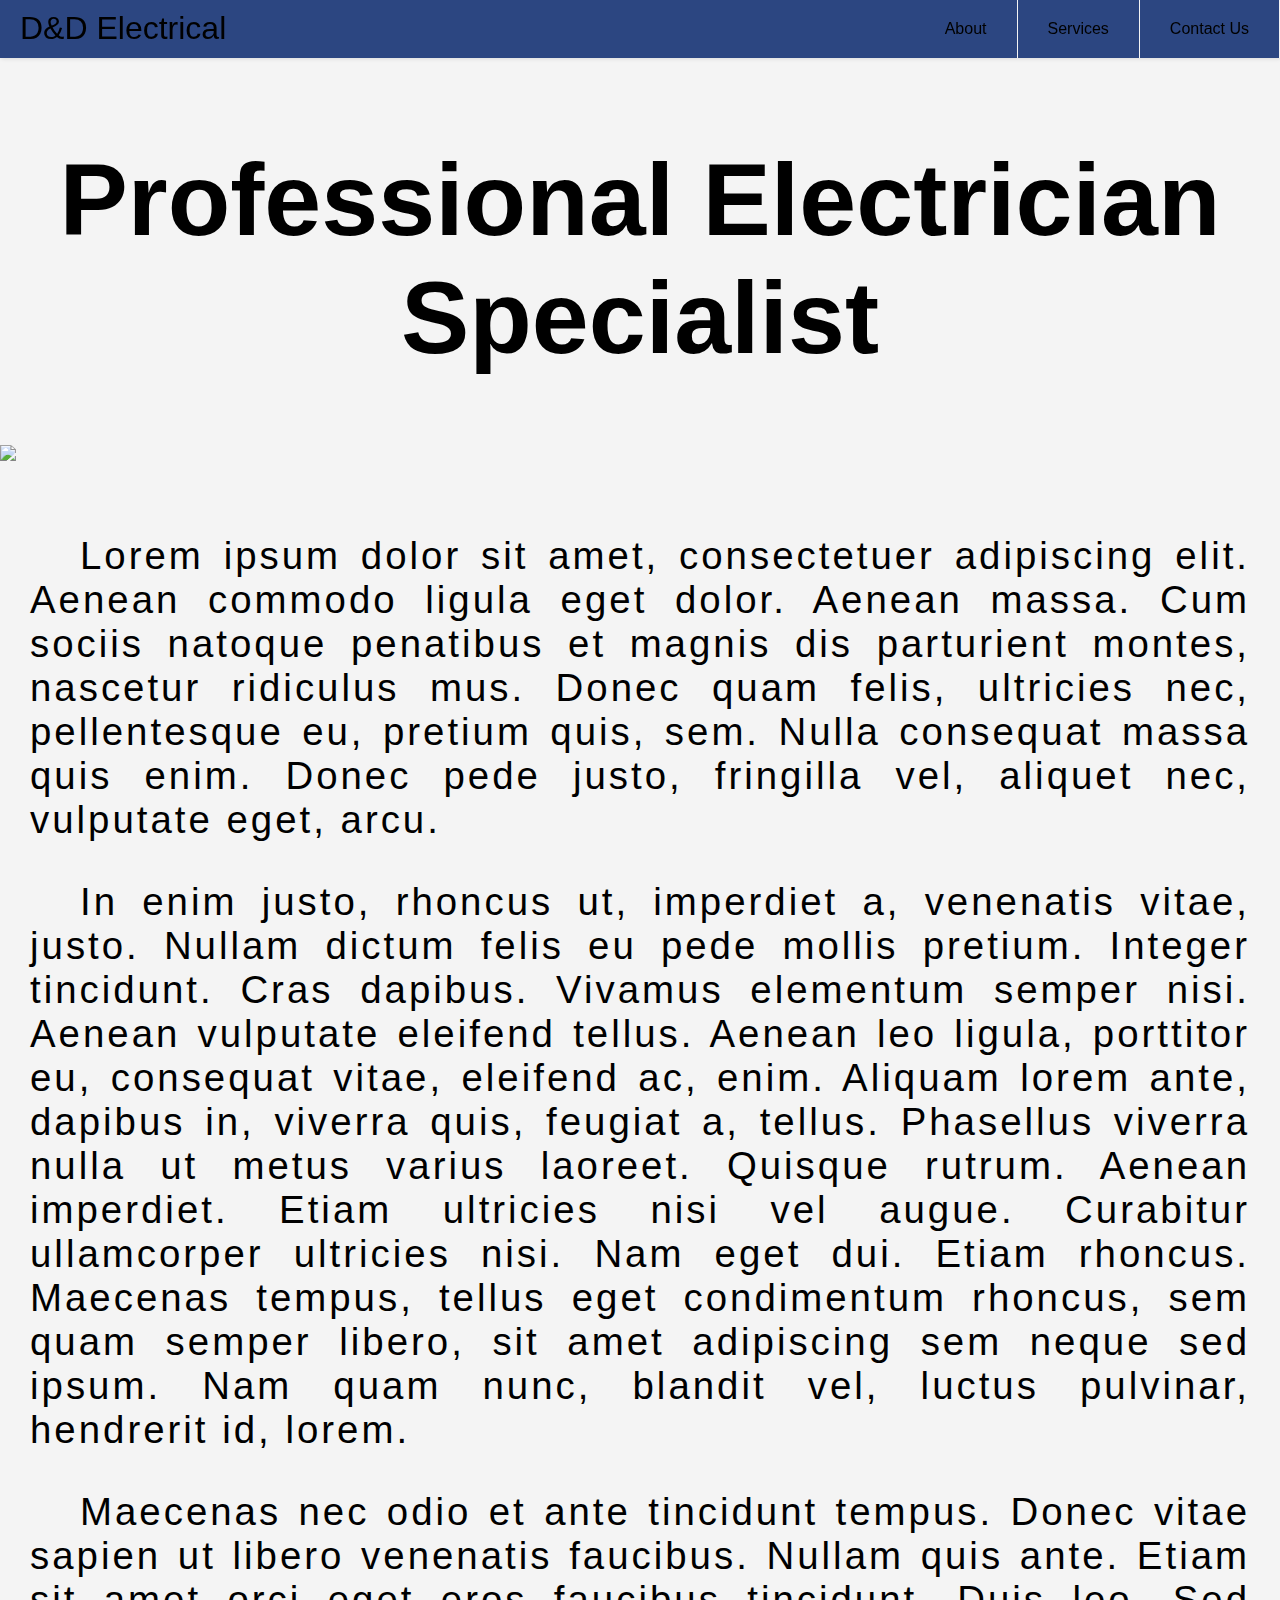
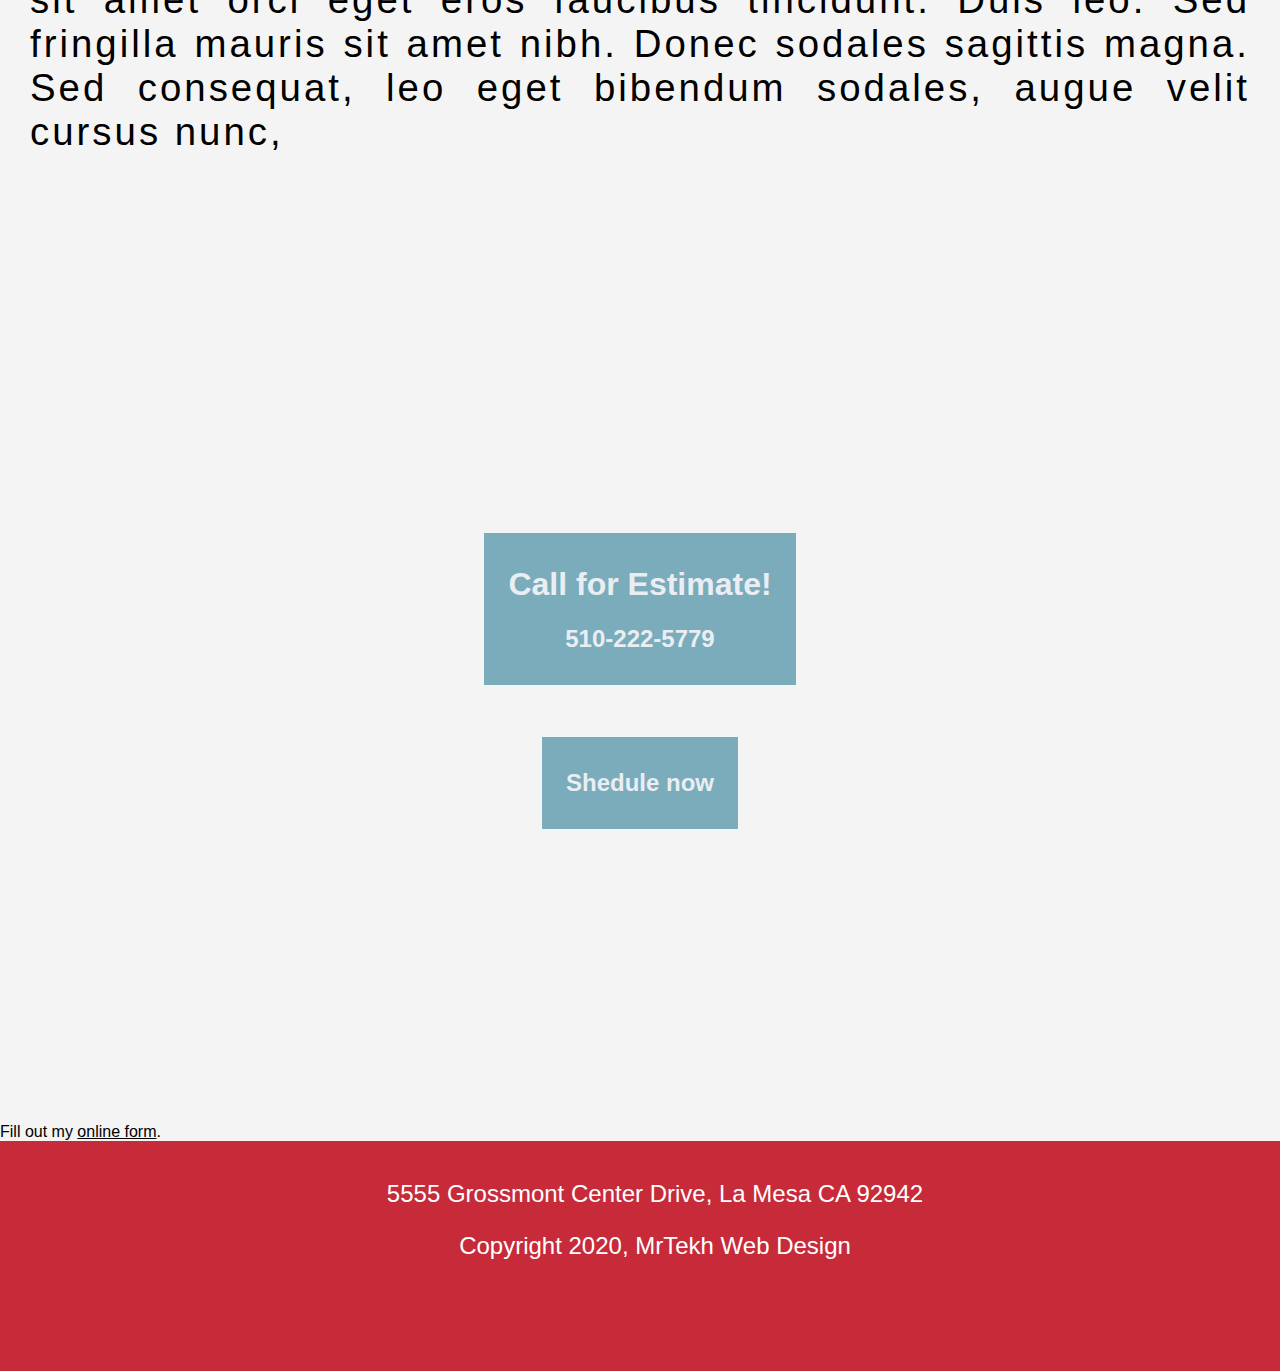
==== index.html @ 2061621a "Rename menu_HTML_Electrician.html to index.html" ====
<!DOCTYPE html>
<html>
    <head>
        <link rel="stylesheet" href="menu_CSS_Electrician.css">
        <link rel="icon" type="image/svg+xml" href="rayo.svg">
        <meta name="viewport" content="width=device-width, initial-scale=1.0">
    </head>
    <body>

        <header class="header">
            <a href="#" class="logo">D&D Electrical</a>
            <input class="menu-btn" type="checkbox" id="menu-btn">
            <label class="menu-icon" for="menu-btn"><span class="nav-icon"></span></label>
            <ul class="menu">
                <li><a href="#">About</a></li>
                <li><a href="#">Services</a></li>
                <li><a href="#">Contact Us</a></li>
            </ul>
        </header>
        <br><br><br><br>
    <div id="front-image">    
            <h1 style="font-size:8vw;">Professional Electrician Specialist</h1>
                <img src="Pictures/wires.jpg"><i class="favicon.png"></i>
    </div>

    <div class="Services">
        <div id="services1"></div>
        <div id="service-text">
    <p>Lorem ipsum dolor sit amet, consectetuer adipiscing elit. Aenean commodo ligula eget dolor. Aenean massa. Cum sociis natoque penatibus et magnis dis parturient montes, nascetur ridiculus mus. Donec quam felis, ultricies nec, pellentesque eu, pretium quis, sem. Nulla consequat massa quis enim. Donec pede justo, fringilla vel, aliquet nec, vulputate eget, arcu.</p> 
    <p>In enim justo, rhoncus ut, imperdiet a, venenatis vitae, justo. Nullam dictum felis eu pede mollis pretium. Integer tincidunt. Cras dapibus. Vivamus elementum semper nisi. Aenean vulputate eleifend tellus. Aenean leo ligula, porttitor eu, consequat vitae, eleifend ac, enim. Aliquam lorem ante, dapibus in, viverra quis, feugiat a, tellus. Phasellus viverra nulla ut metus varius laoreet. Quisque rutrum. Aenean imperdiet. Etiam ultricies nisi vel augue. Curabitur ullamcorper ultricies nisi. Nam eget dui. Etiam rhoncus. Maecenas tempus, tellus eget condimentum rhoncus, sem quam semper libero, sit amet adipiscing sem neque sed ipsum. Nam quam nunc, blandit vel, luctus pulvinar, hendrerit id, lorem.</p>
    <p> Maecenas nec odio et ante tincidunt tempus. Donec vitae sapien ut libero venenatis faucibus. Nullam quis ante. Etiam sit amet orci eget eros faucibus tincidunt. Duis leo. Sed fringilla mauris sit amet nibh. Donec sodales sagittis magna. Sed consequat, leo eget bibendum sodales, augue velit cursus nunc,
    </p>
        </div>
        <div id="services3"></div>
    </div> 

    <div class="main-div-third">
        <a href="#" class="btn"> <h1 id="call_to_Order">Call for Estimate!</h1>
        <h2>510-222-5779</h2></a>
        <br><br>
        <a href="/Menu 2.0.html" class="btn"><h2 id="menu_link">Shedule now</h2></a>
    </div>
</body>
<div id="wufoo-z17c17go0jkmcv8"> Fill out my <a href="https://mrtekh.wufoo.com/forms/z17c17go0jkmcv8">online form</a>. </div> <script type="text/javascript"> var z17c17go0jkmcv8; (function(d, t) { var s = d.createElement(t), options = { 'userName':'mrtekh', 'formHash':'z17c17go0jkmcv8', 'autoResize':true, 'height':'597', 'async':true, 'host':'wufoo.com', 'header':'show', 'ssl':true }; s.src = ('https:' == d.location.protocol ?'https://':'http://') + 'secure.wufoo.com/scripts/embed/form.js'; s.onload = s.onreadystatechange = function() { var rs = this.readyState; if (rs) if (rs != 'complete') if (rs != 'loaded') return; try { z17c17go0jkmcv8 = new WufooForm(); z17c17go0jkmcv8.initialize(options); z17c17go0jkmcv8.display(); } catch (e) { } }; var scr = d.getElementsByTagName(t)[0], par = scr.parentNode; par.insertBefore(s, scr); })(document, 'script'); </script>
<footer>
    <div class="main-footer">
        <div class="column2"><p>5555 Grossmont Center Drive, La Mesa CA 92942</p></div>
        <div id="bottom"><p>Copyright 2020, MrTekh Web Design</p></div>
    </div>
    </footer>
</html>
---- menu_CSS_Electrician.css ----
:root {
  --primary-color: rgba(13, 110, 139, 0.75);
  --secondary-color: rgba(55, 141, 167, 0.75);
  --overlay-color: rgba(24, 39, 51, 0.85);
  --menu-speed: 0.75s;

}

body {
  margin: 0;
  font-family: Helvetica, sans-serif;
  background-color: #f4f4f4;
}

a {
  color: #000;
}

/* header */

.header {
  background-color: #2C4681;
  box-shadow: 1px 1px 4px 0 rgba(0,0,0,.1);
  position: fixed;
  width: 100%;
  z-index: 3;
}

.header ul {
  margin: 0;
  padding: 0;
  list-style: none;
  overflow: hidden;
  background-color:#2C4681;
}

.header li a {
  display: block;
  padding: 20px 20px;
  border-right: 1px solid #f4f4f4;
  text-decoration: none;
}

.header li a:hover,
.header .menu-btn:hover {
  background-color:#c72b3a;
}

.header .logo {
  display: block;
  float: left;
  font-size: 2em;
  padding: 10px 20px;
  text-decoration: none;
}
/* Front Image*/
#front-image img {
  width: 100%;
  height: auto;
}
#front-image h1 {
  text-align: center;
}
/* menu */

.header .menu {
  clear: both;
  max-height: 0;
  transition: max-height .2s ease-out;
}

/* menu icon */

.header .menu-icon {
  cursor: pointer;
  float: right;
  padding: 28px 20px;
  position: relative;
  user-select: none;
}

.header .menu-icon .nav-icon {
  background: #333;
  display: block;
  height: 2px;
  position: relative;
  transition: background .2s ease-out;
  width: 18px;
}

.header .menu-icon .nav-icon:before,
.header .menu-icon .nav-icon:after {
  background: #333;
  content: '';
  display: block;
  height: 100%;
  position: absolute;
  transition: all .2s ease-out;
  width: 100%;
}

.header .menu-icon .nav-icon:before {
  top: 5px;
}

.header .menu-icon .nav-icon:after {
  top: -5px;
}

/* menu btn */

.header .menu-btn {
  display: none;
}

.header .menu-btn:checked ~ .menu {
  max-height: 240px;
}

.header .menu-btn:checked ~ .menu-icon .nav-icon {
  background: transparent;
}

.header .menu-btn:checked ~ .menu-icon .nav-icon:before {
  transform: rotate(-45deg);
  top:0;
}

.header .menu-btn:checked ~ .menu-icon .nav-icon:after {
  transform: rotate(45deg);
  top:0;
}

.main-div-third {
  opacity: .7;
  height: 100vh;
  position: relative;
  display: flex;
  flex-direction: column;
  align-items: center;
  justify-content: center;
  text-align: center;
}
.main-div-third::before {
  content: '';
  background: url('/Pictures/electricity-meters.jpg') no-repeat fixed 
  center/cover;
  position: absolute;
  top: 0;
  left: 0;
  width: 100%;
  height: 100%;
  z-index: -1;

}
.main-div-third h1, h2 {
  color: #e6ecf2;
}
.main-div-third a {
  text-decoration: none;
}
#service-text {
  padding: 30px;
}
#service-text p{
    font-size:3vw;
    text-indent: 50px;
    text-align: justify;
    letter-spacing: 3px;
} 
.btn {
  display: inline-block;
  border: none;
  background: var(--primary-color);
  color: #fff;
  padding: 0.75rem 1.5rem;
  margin-top: 1rem;
  transition: opacity .4s ease-in-out;
  text-decoration: none;
}

.btn:hover {
  opacity: 0.7;
}

footer {
  background-color: #c72b3a;
  text-align: center;
  width: 100%;
  height: 200px;
  color: white;
  padding: 15px;
  font-size: 1.5rem;
  z-index: 3;
  
}
.main-footer {
  
}
.column2 {
  text-align: center;
}
#bottom {
  
  bottom: 0;
  left: 0;
}

/* 48em = 768px @ 16pt font */

@media (min-width: 48em) {
  .header li {
    float: left;
  }
  .header li a {
    padding: 20px 30px;
  }
  .header .menu {
    clear: none;
    float: right;
    max-height: none;
  }
  .header .menu-icon {
    display: none;
  }
  
}
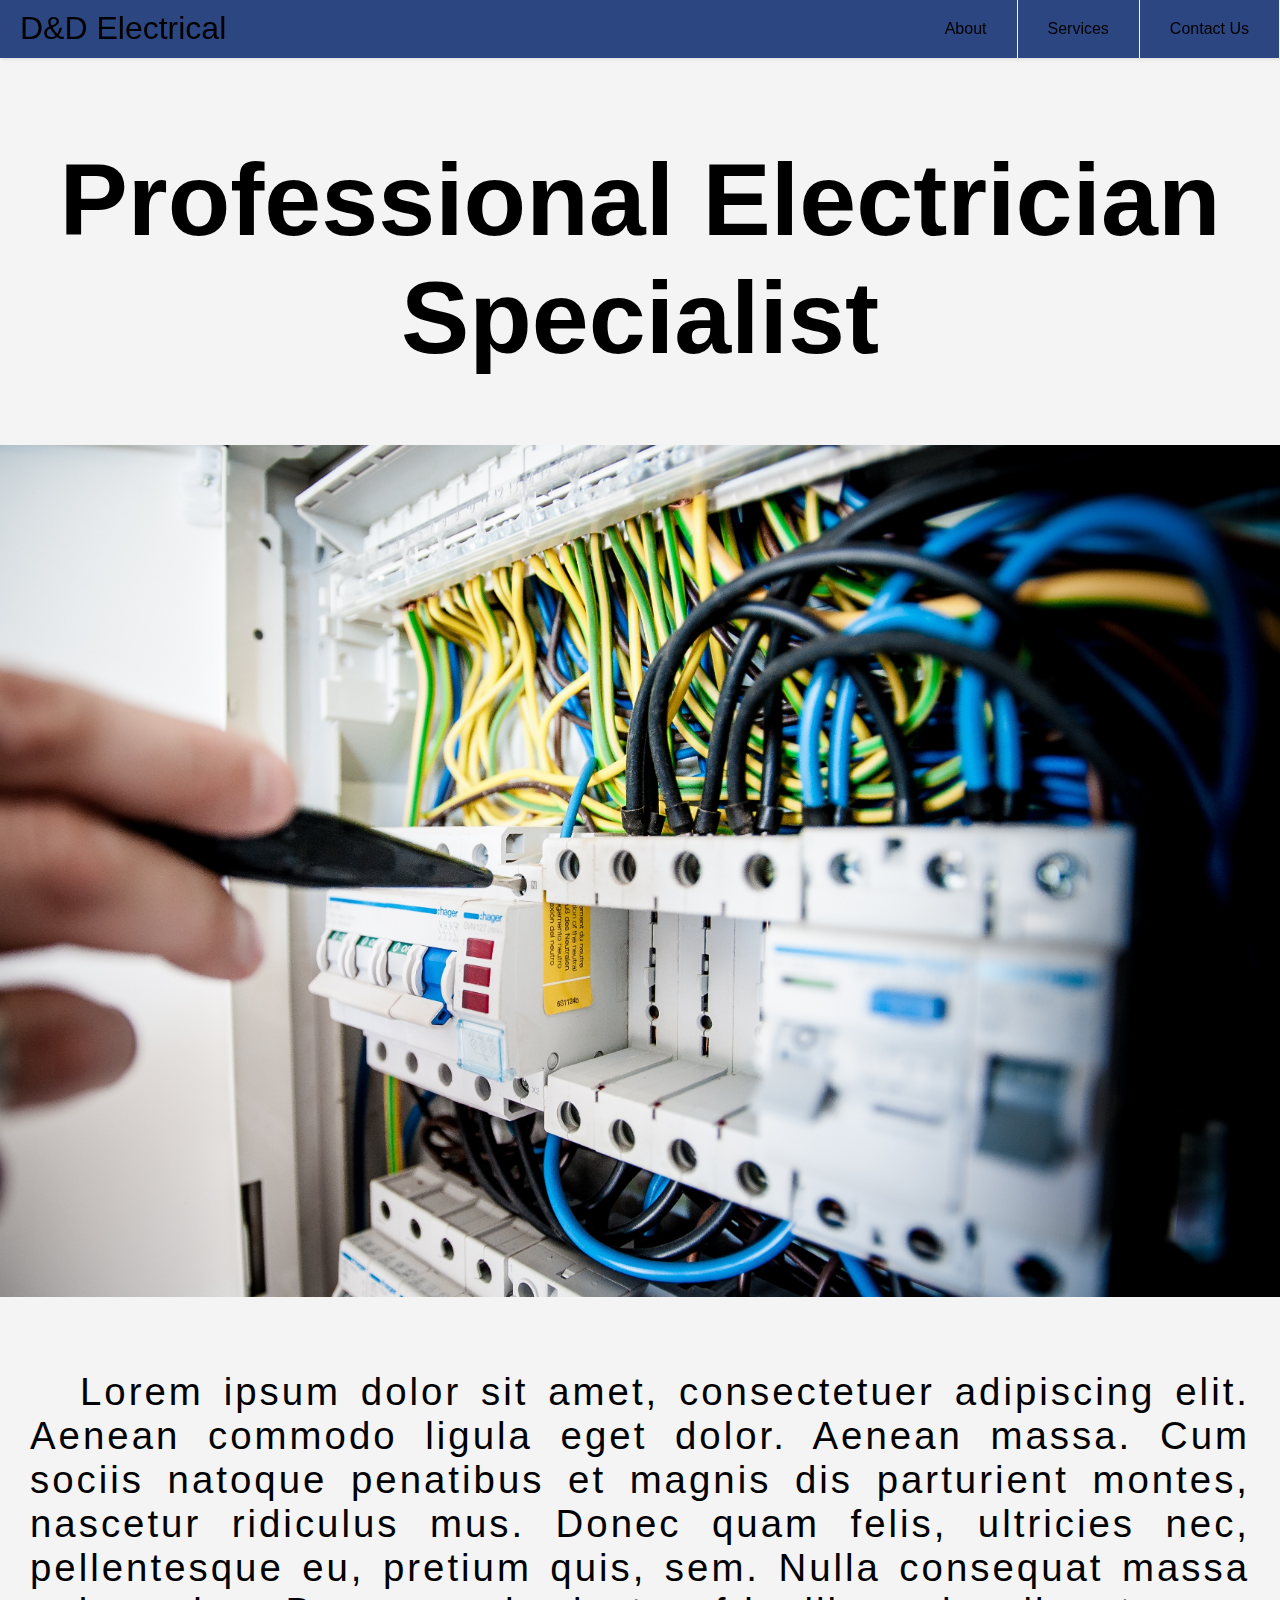
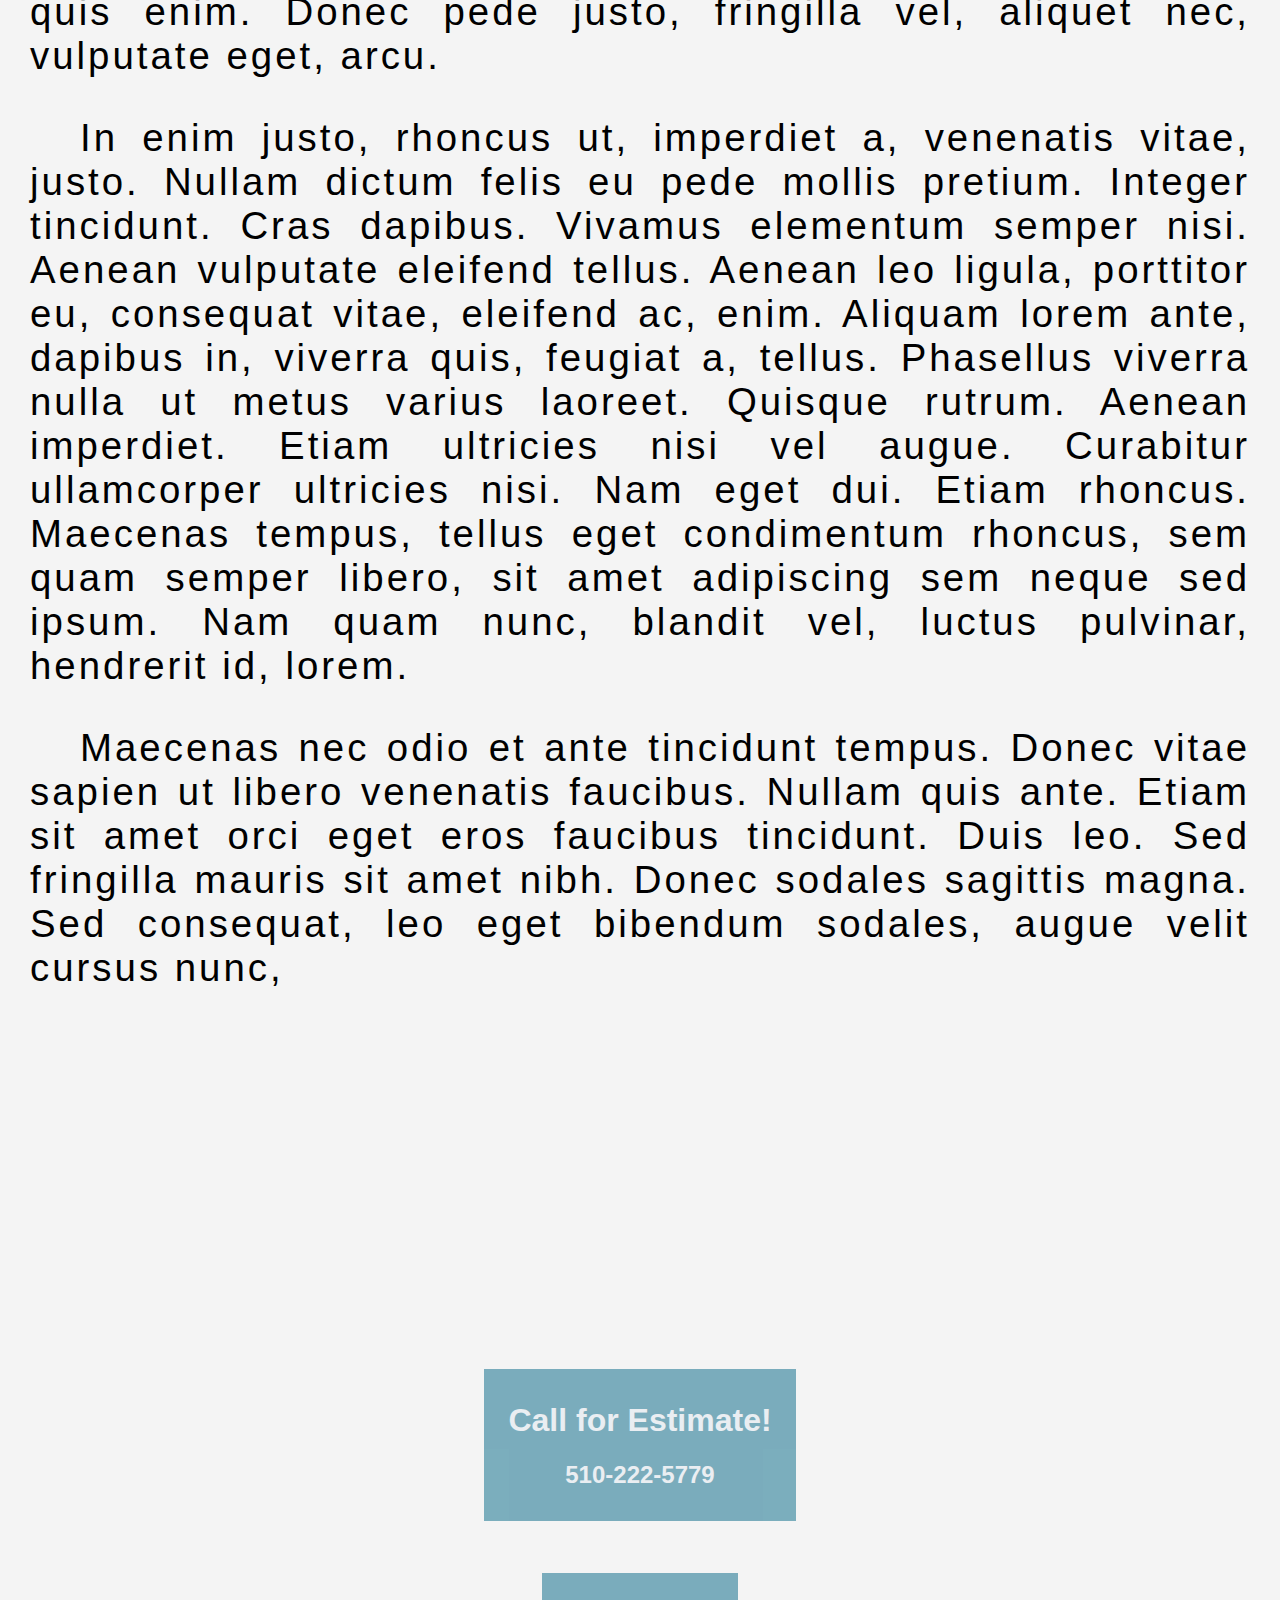
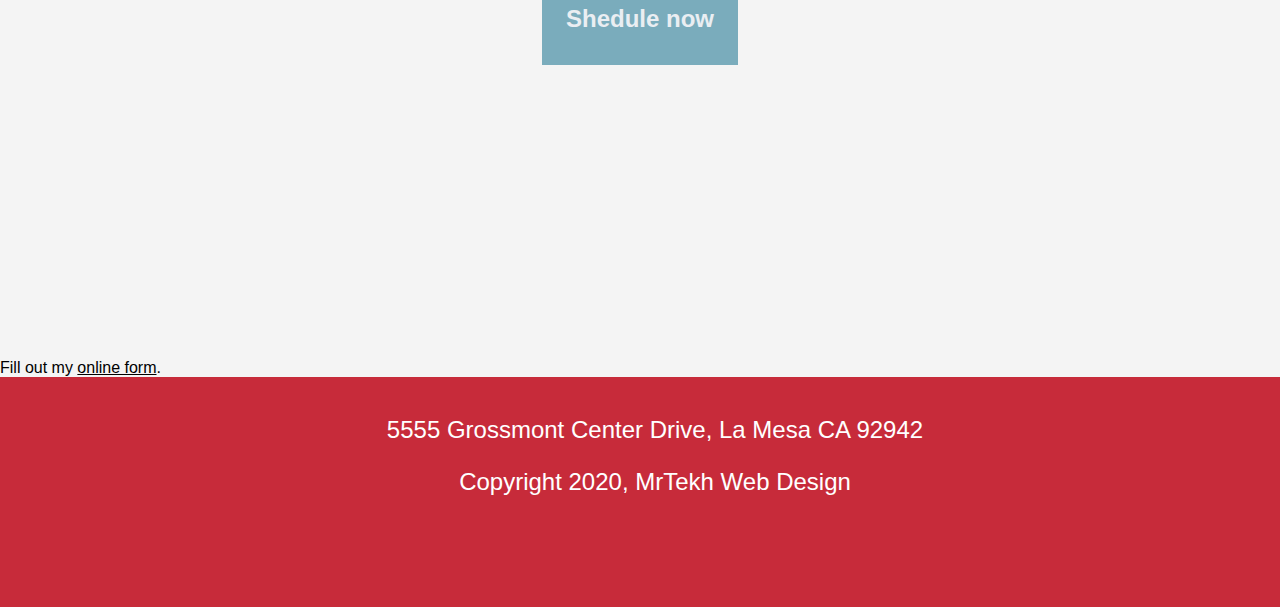
==== commit 4b08aa90: "Update index.html" ====
--- a/index.html
+++ b/index.html
@@ -20,7 +20,7 @@
         <br><br><br><br>
     <div id="front-image">    
             <h1 style="font-size:8vw;">Professional Electrician Specialist</h1>
-                <img src="Pictures/wires.jpg"><i class="favicon.png"></i>
+                <img src="wires.jpg"><i class="favicon.png"></i>
     </div>
 
     <div class="Services">
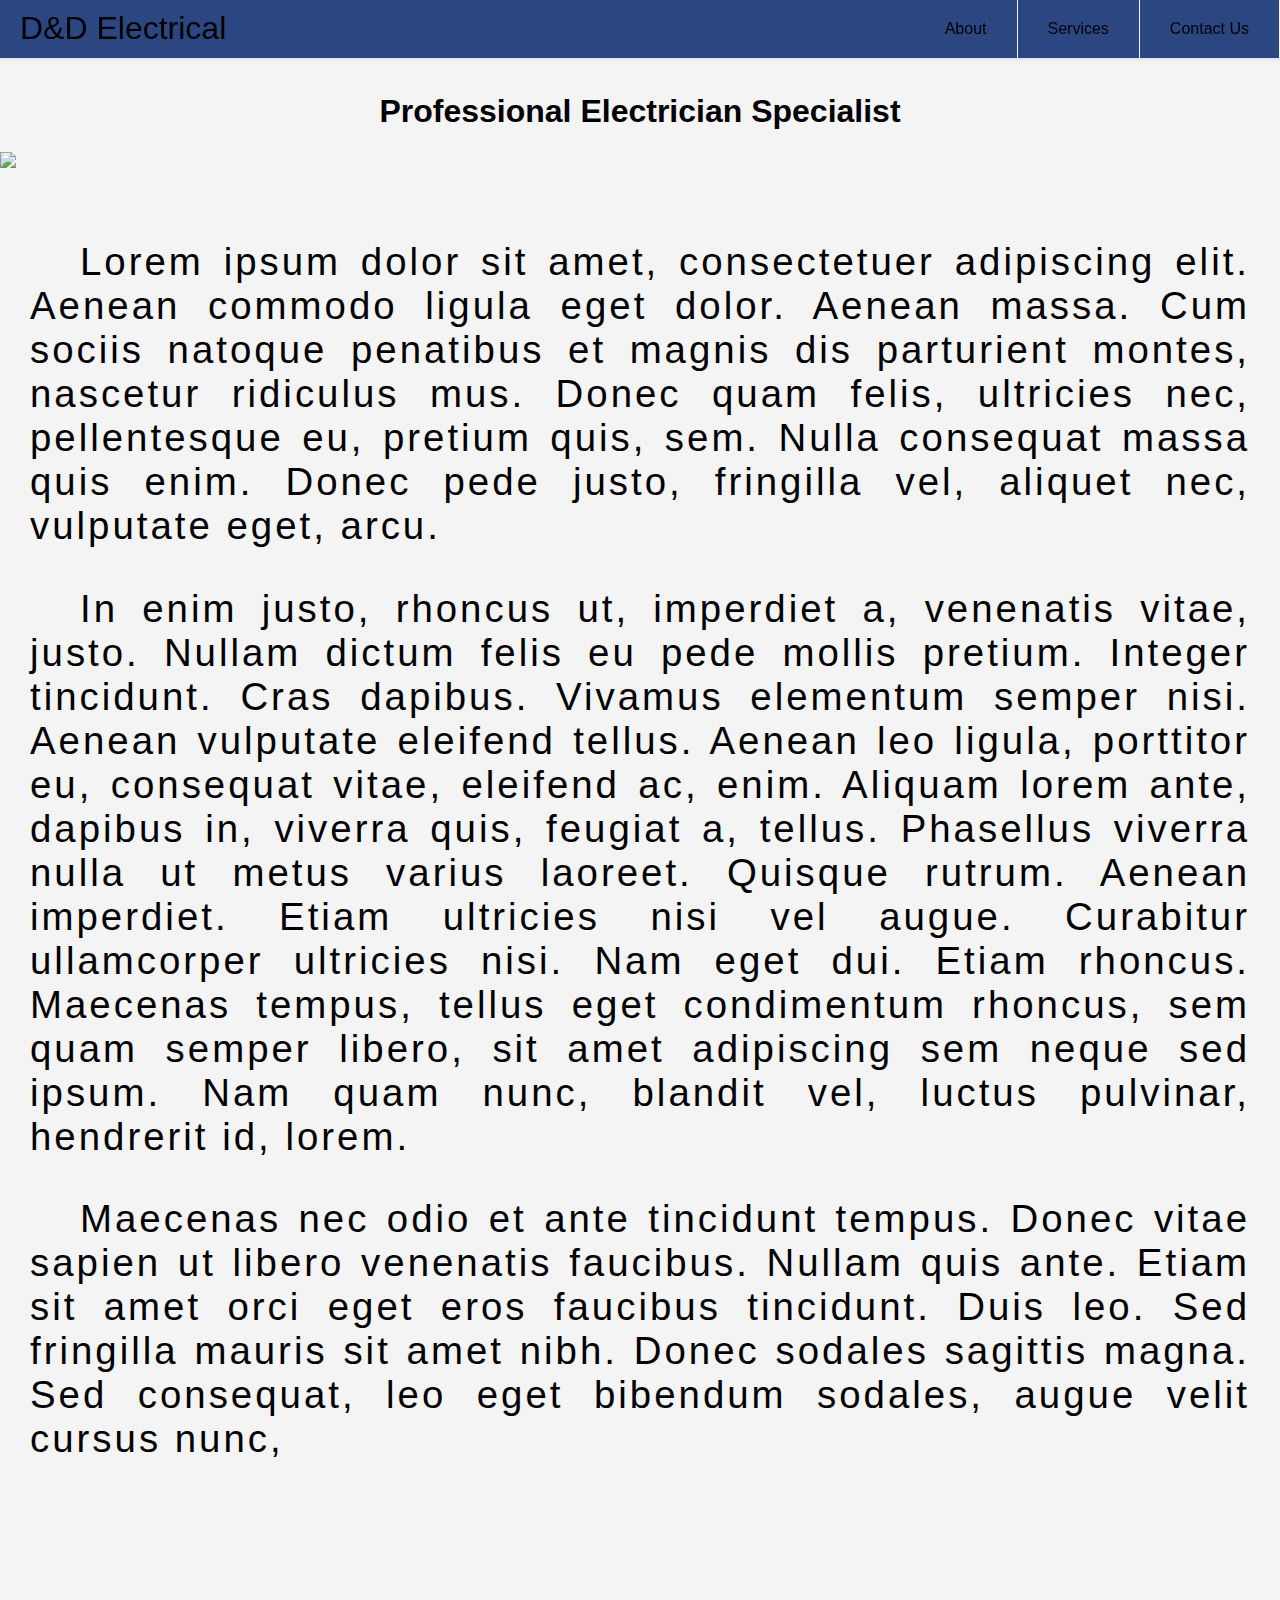
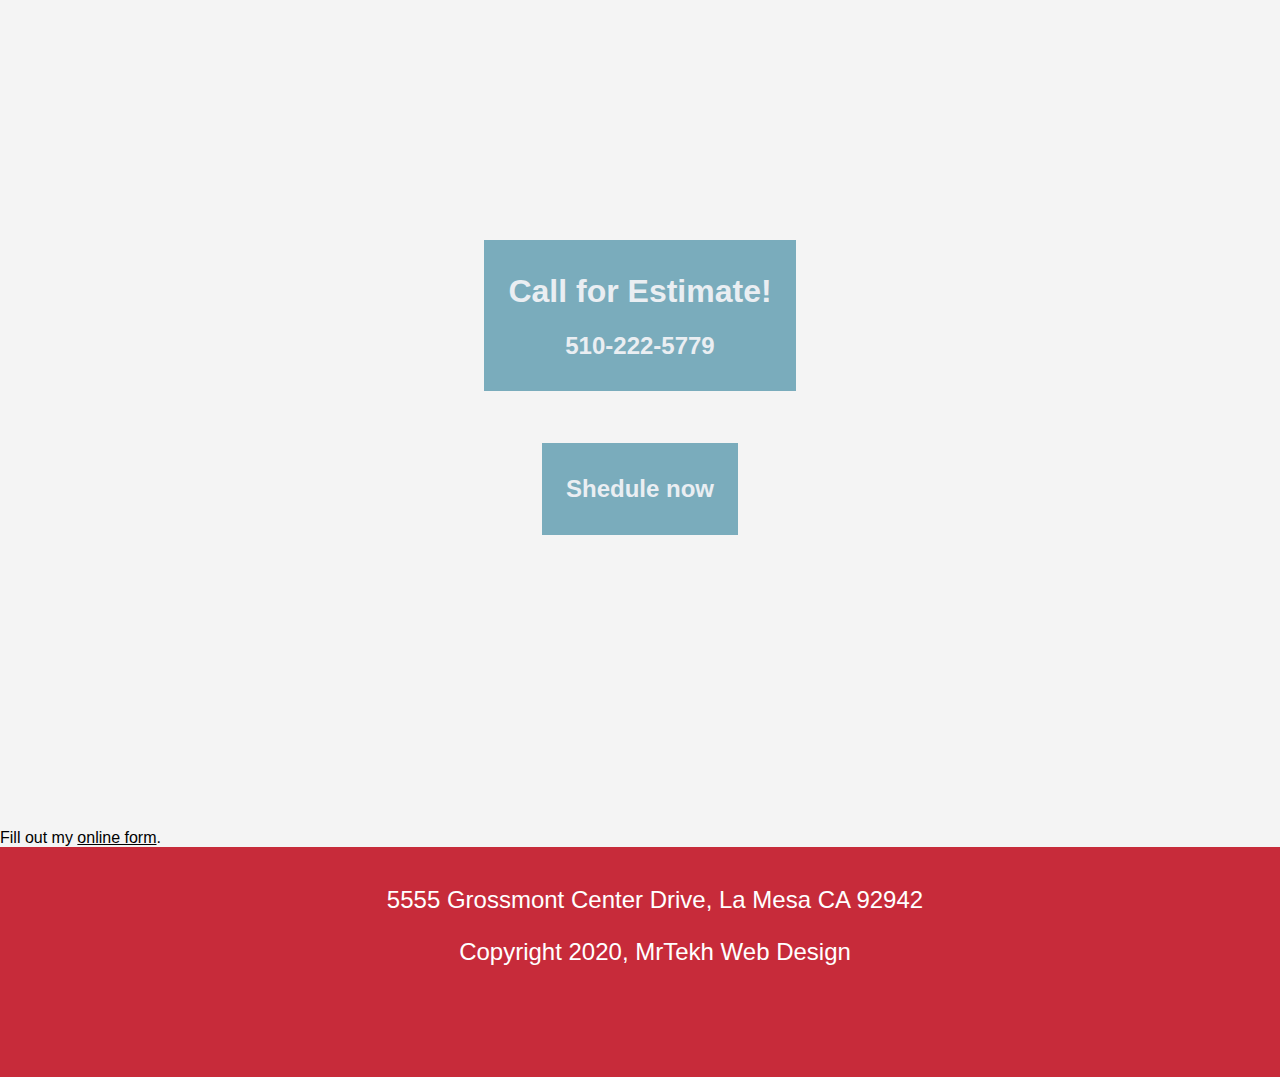
==== commit fb5596aa: "Update index.html" ====
--- a/index.html
+++ b/index.html
@@ -19,8 +19,8 @@
         </header>
         <br><br><br><br>
     <div id="front-image">    
-            <h1 style="font-size:8vw;">Professional Electrician Specialist</h1>
-                <img src="wires.jpg"><i class="favicon.png"></i>
+            <h1 class="title">Professional Electrician Specialist</h1>
+                <div><img src="Pictures/wires.jpg"><i class="favicon.png"></i></div>
     </div>
 
     <div class="Services">
--- a/menu_CSS_Electrician.css
+++ b/menu_CSS_Electrician.css
@@ -143,7 +143,7 @@
 }
 .main-div-third::before {
   content: '';
-  background: url('/Pictures/electricity-meters.jpg') no-repeat fixed 
+  background: url('electricity-meters.jpg') no-repeat fixed 
   center/cover;
   position: absolute;
   top: 0;
@@ -224,4 +224,4 @@
     display: none;
   }
   
-}+}
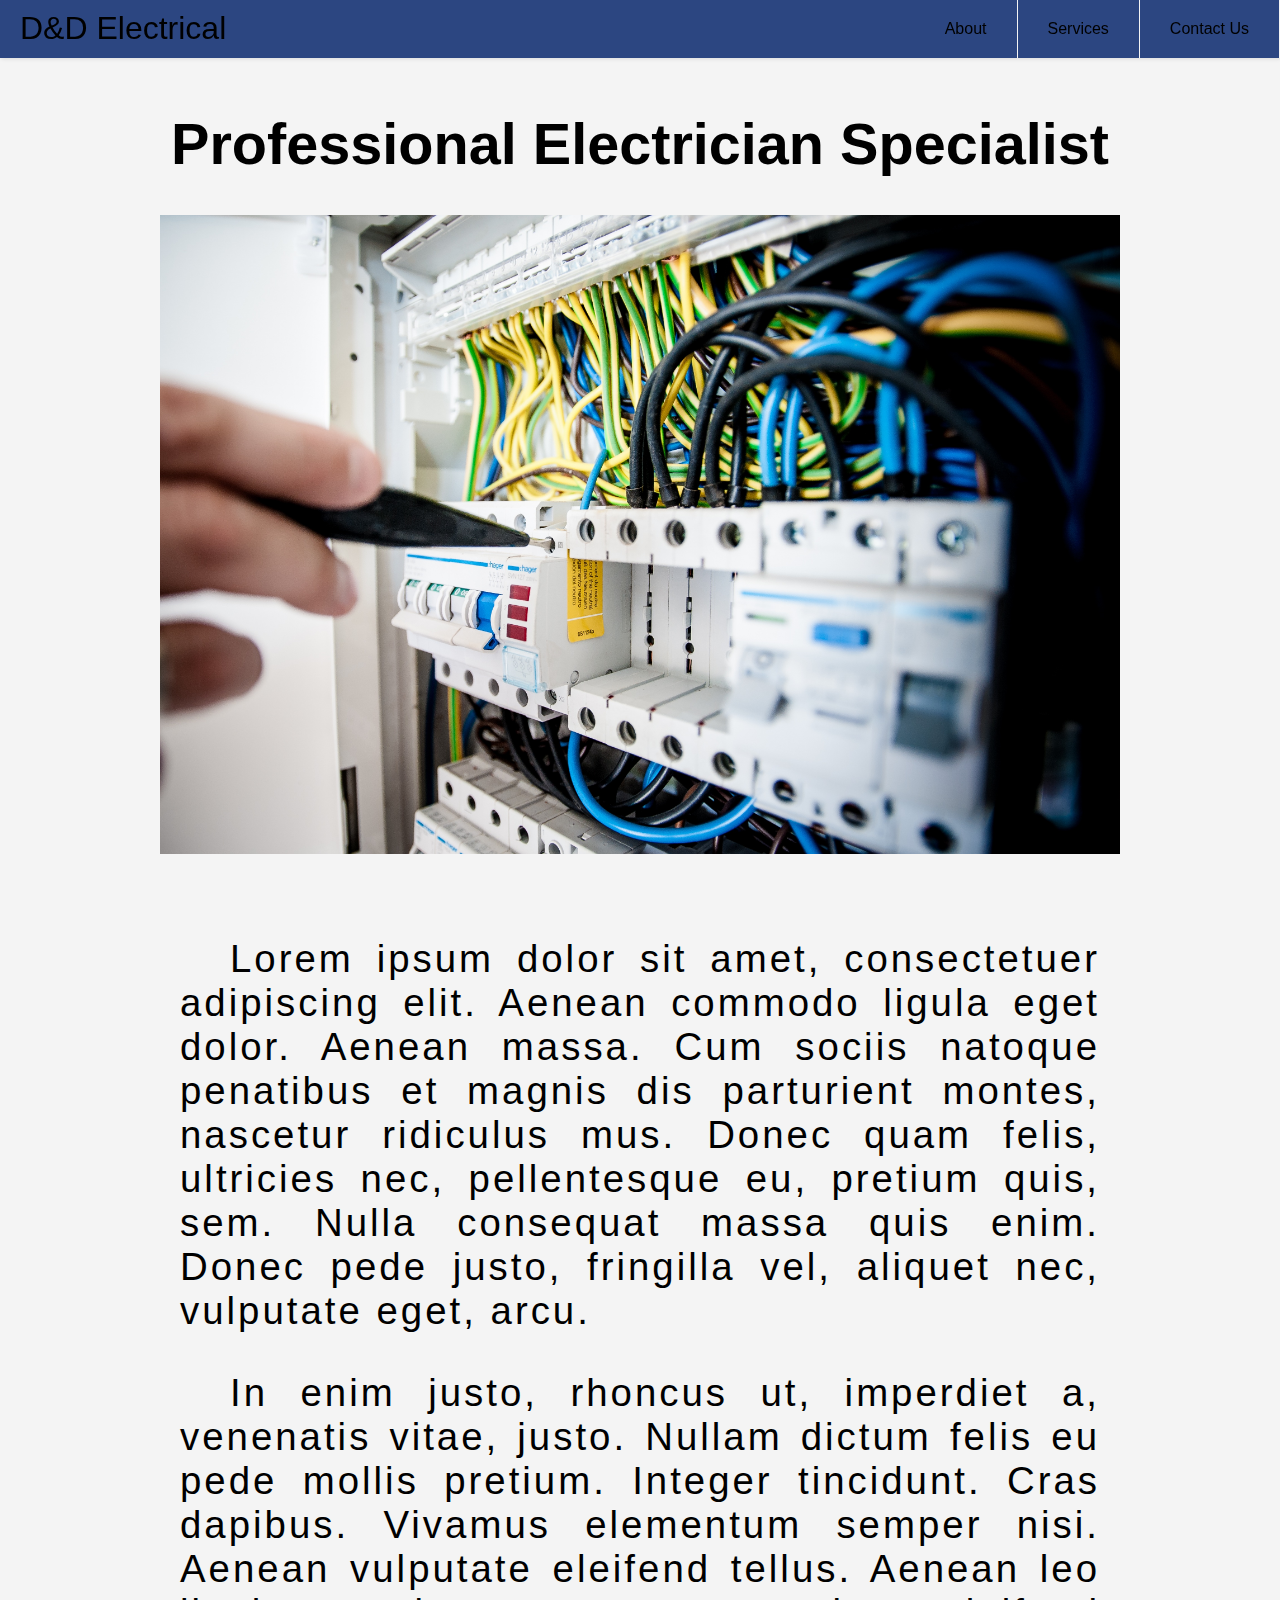
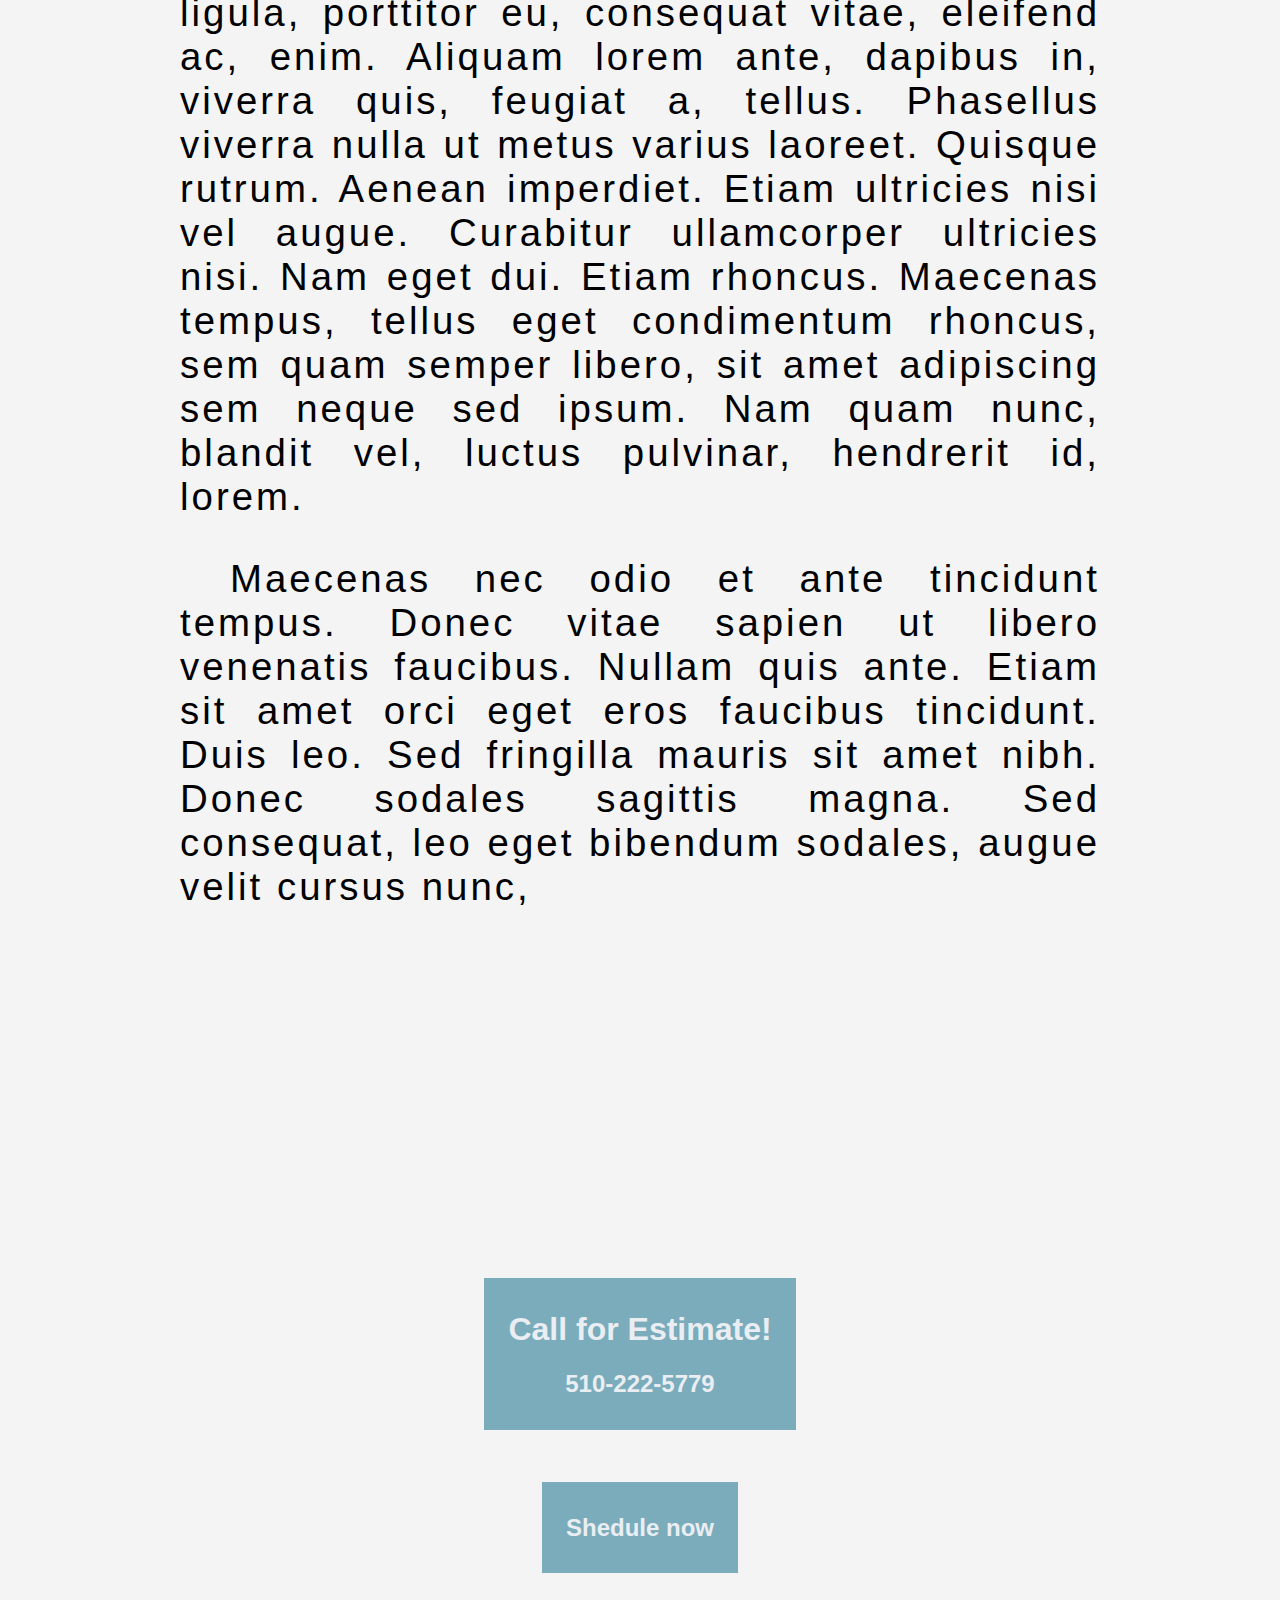
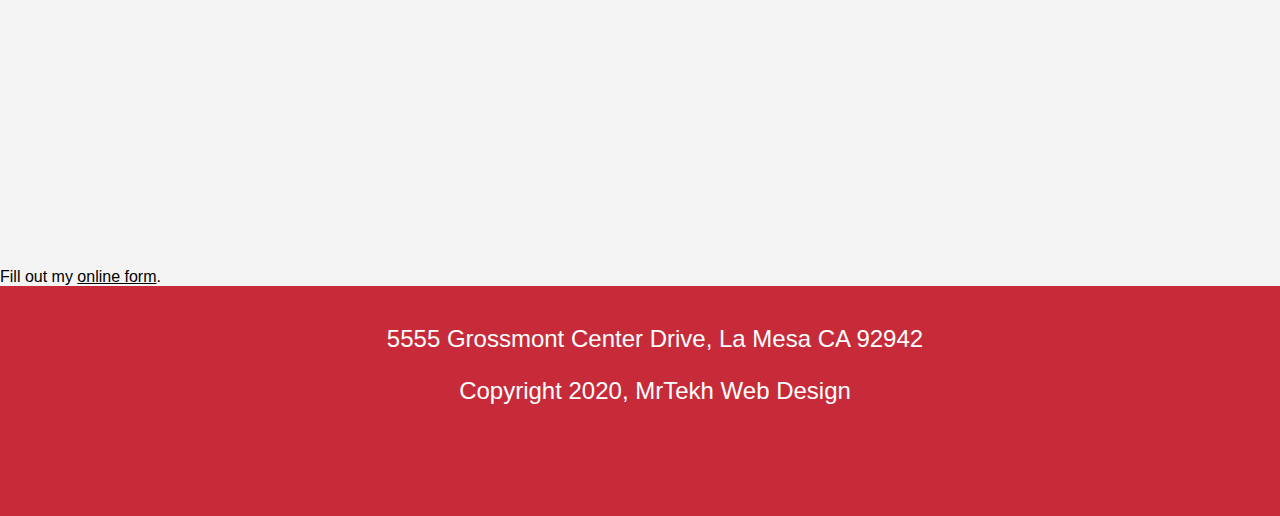
==== commit cb043202: "Update index.html" ====
--- a/index.html
+++ b/index.html
@@ -20,7 +20,7 @@
         <br><br><br><br>
     <div id="front-image">    
             <h1 class="title">Professional Electrician Specialist</h1>
-                <div><img src="Pictures/wires.jpg"><i class="favicon.png"></i></div>
+                <div><img src="wires.jpg"><i class="favicon.png"></i></div>
     </div>
 
     <div class="Services">
--- a/menu_CSS_Electrician.css
+++ b/menu_CSS_Electrician.css
@@ -60,6 +60,9 @@
 }
 #front-image h1 {
   text-align: center;
+}
+.title {
+  font-size:8vw;
 }
 /* menu */
 
@@ -143,7 +146,7 @@
 }
 .main-div-third::before {
   content: '';
-  background: url('electricity-meters.jpg') no-repeat fixed 
+  background: url('/Pictures/electricity-meters.jpg') no-repeat fixed 
   center/cover;
   position: absolute;
   top: 0;
@@ -194,9 +197,7 @@
   z-index: 3;
   
 }
-.main-footer {
-  
-}
+
 .column2 {
   text-align: center;
 }
@@ -223,5 +224,20 @@
   .header .menu-icon {
     display: none;
   }
+  #front-image {
+    display: grid;
+    grid-template-columns: 1fr;
+    text-align: center;
+  }
+  #front-image img {
+    width: 75%;
+    height: auto;
+  }
+  .title {
+    font-size:4.5vw;
+  }
+  #service-text {
+    padding: 40px 180px 20px 180px;
+  }
   
 }
